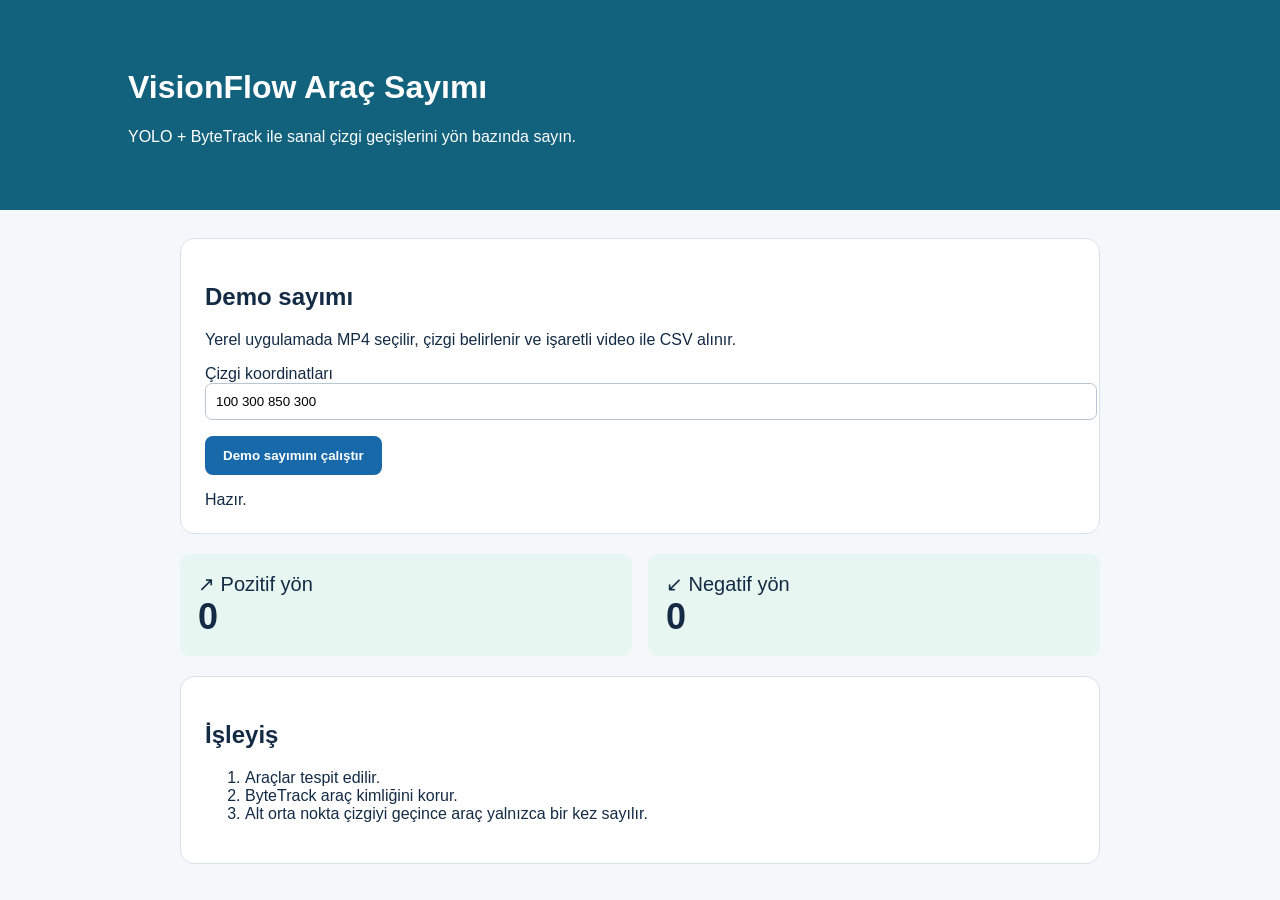
==== index.html @ 9ea26884 "feat: add deployable demo page" ====
<!doctype html>
<html lang="tr"><meta charset="utf-8"><meta name="viewport" content="width=device-width,initial-scale=1"><title>VisionFlow Araç Sayımı</title>
<style>body{margin:0;font:16px Arial;background:#f5f8fb;color:#132b44}header{padding:48px 10%;background:#12617d;color:#fff}main{max-width:920px;margin:28px auto;padding:0 20px;display:grid;gap:20px}.card{background:#fff;border:1px solid #d8e2ea;border-radius:14px;padding:24px}.grid{display:grid;grid-template-columns:1fr 1fr;gap:16px}.count{padding:18px;background:#e8f6f1;border-radius:10px;font-size:20px}.count b{display:block;font-size:36px}button{background:#1769aa;color:#fff;border:0;border-radius:8px;padding:12px 18px;font-weight:bold;cursor:pointer}input{padding:10px;border:1px solid #b8c7d4;border-radius:7px;width:100%}@media(max-width:600px){.grid{grid-template-columns:1fr}}</style>
<header><h1>VisionFlow Araç Sayımı</h1><p>YOLO + ByteTrack ile sanal çizgi geçişlerini yön bazında sayın.</p></header>
<main><section class="card"><h2>Demo sayımı</h2><p>Yerel uygulamada MP4 seçilir, çizgi belirlenir ve işaretli video ile CSV alınır.</p><label>Çizgi koordinatları</label><input value="100 300 850 300"><p><button id="run">Demo sayımını çalıştır</button></p><span id="status">Hazır.</span></section><section class="grid"><div class="count">↗ Pozitif yön<b id="plus">0</b></div><div class="count">↙ Negatif yön<b id="minus">0</b></div></section><section class="card"><h2>İşleyiş</h2><ol><li>Araçlar tespit edilir.</li><li>ByteTrack araç kimliğini korur.</li><li>Alt orta nokta çizgiyi geçince araç yalnızca bir kez sayılır.</li></ol></section></main>
<script>document.querySelector('#run').onclick=()=>{plus.textContent='12';minus.textContent='9';status.textContent='Demo tamamlandı. Gerçek sonuçlar Python sayım motorundan gelir.'}</script>
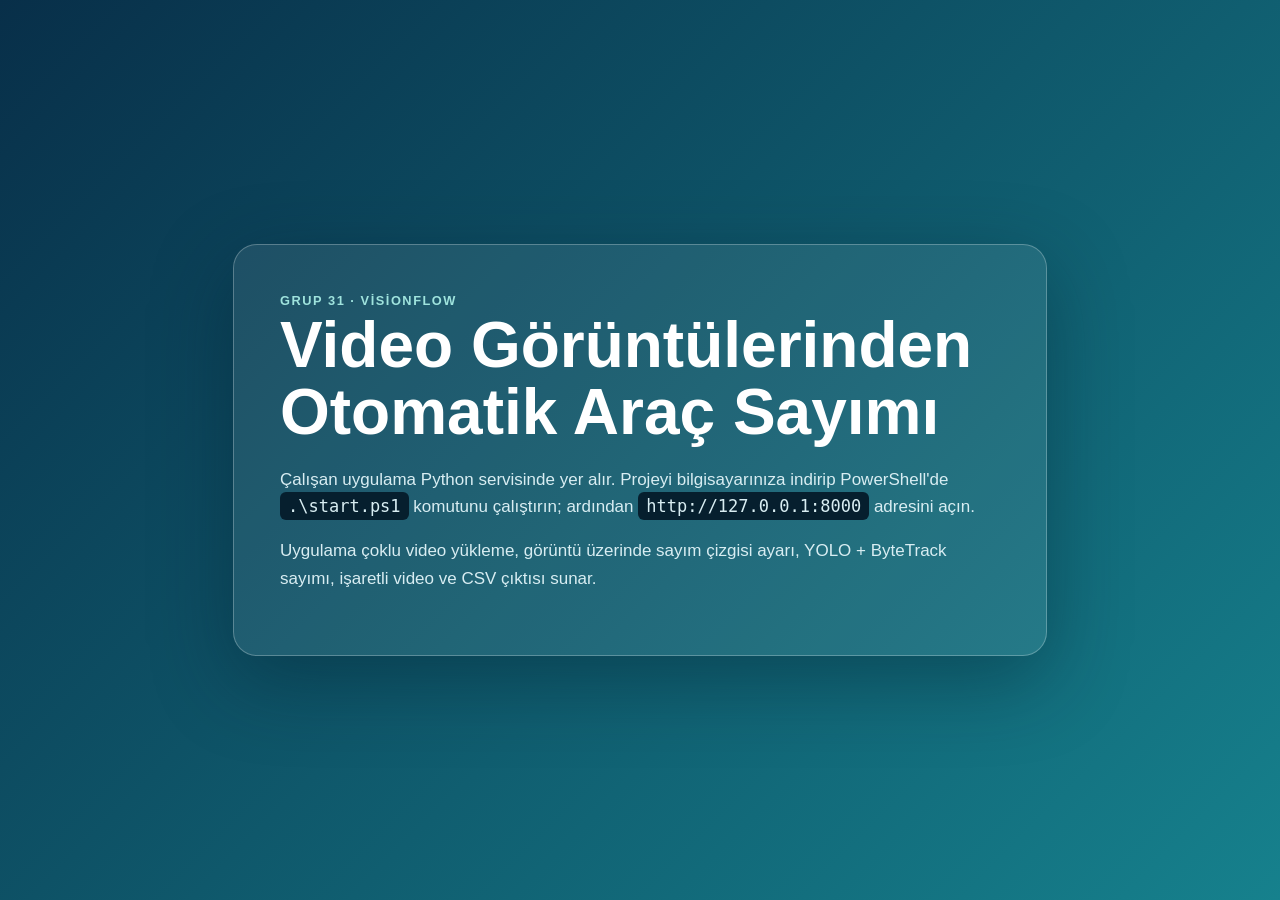
==== commit 08aff2ab: "feat: deliver working multi-video counting app" ====
--- a/index.html
+++ b/index.html
@@ -1,6 +1,8 @@
 <!doctype html>
-<html lang="tr"><meta charset="utf-8"><meta name="viewport" content="width=device-width,initial-scale=1"><title>VisionFlow Araç Sayımı</title>
-<style>body{margin:0;font:16px Arial;background:#f5f8fb;color:#132b44}header{padding:48px 10%;background:#12617d;color:#fff}main{max-width:920px;margin:28px auto;padding:0 20px;display:grid;gap:20px}.card{background:#fff;border:1px solid #d8e2ea;border-radius:14px;padding:24px}.grid{display:grid;grid-template-columns:1fr 1fr;gap:16px}.count{padding:18px;background:#e8f6f1;border-radius:10px;font-size:20px}.count b{display:block;font-size:36px}button{background:#1769aa;color:#fff;border:0;border-radius:8px;padding:12px 18px;font-weight:bold;cursor:pointer}input{padding:10px;border:1px solid #b8c7d4;border-radius:7px;width:100%}@media(max-width:600px){.grid{grid-template-columns:1fr}}</style>
-<header><h1>VisionFlow Araç Sayımı</h1><p>YOLO + ByteTrack ile sanal çizgi geçişlerini yön bazında sayın.</p></header>
-<main><section class="card"><h2>Demo sayımı</h2><p>Yerel uygulamada MP4 seçilir, çizgi belirlenir ve işaretli video ile CSV alınır.</p><label>Çizgi koordinatları</label><input value="100 300 850 300"><p><button id="run">Demo sayımını çalıştır</button></p><span id="status">Hazır.</span></section><section class="grid"><div class="count">↗ Pozitif yön<b id="plus">0</b></div><div class="count">↙ Negatif yön<b id="minus">0</b></div></section><section class="card"><h2>İşleyiş</h2><ol><li>Araçlar tespit edilir.</li><li>ByteTrack araç kimliğini korur.</li><li>Alt orta nokta çizgiyi geçince araç yalnızca bir kez sayılır.</li></ol></section></main>
-<script>document.querySelector('#run').onclick=()=>{plus.textContent='12';minus.textContent='9';status.textContent='Demo tamamlandı. Gerçek sonuçlar Python sayım motorundan gelir.'}</script>
+<html lang="tr">
+<meta charset="utf-8">
+<meta name="viewport" content="width=device-width,initial-scale=1">
+<title>VisionFlow Araç Sayımı</title>
+<style>body{margin:0;min-height:100vh;display:grid;place-items:center;background:linear-gradient(135deg,#082f49,#16818d);color:#fff;font:17px/1.6 Segoe UI,Arial,sans-serif}.card{width:min(720px,calc(100% - 48px));padding:46px;border:1px solid #ffffff42;border-radius:24px;background:#ffffff14;box-shadow:0 24px 80px #001d2d66}h1{font-size:clamp(2rem,6vw,4rem);line-height:1.05;margin:0 0 20px}p{color:#d8edf2}code{background:#061f2e;padding:4px 8px;border-radius:6px}.tag{color:#9fe3dd;text-transform:uppercase;letter-spacing:.12em;font-size:.8rem;font-weight:800}</style>
+<main class="card"><div class="tag">Grup 31 · VisionFlow</div><h1>Video Görüntülerinden Otomatik Araç Sayımı</h1><p>Çalışan uygulama Python servisinde yer alır. Projeyi bilgisayarınıza indirip PowerShell'de <code>.\start.ps1</code> komutunu çalıştırın; ardından <code>http://127.0.0.1:8000</code> adresini açın.</p><p>Uygulama çoklu video yükleme, görüntü üzerinde sayım çizgisi ayarı, YOLO + ByteTrack sayımı, işaretli video ve CSV çıktısı sunar.</p></main>
+</html>
